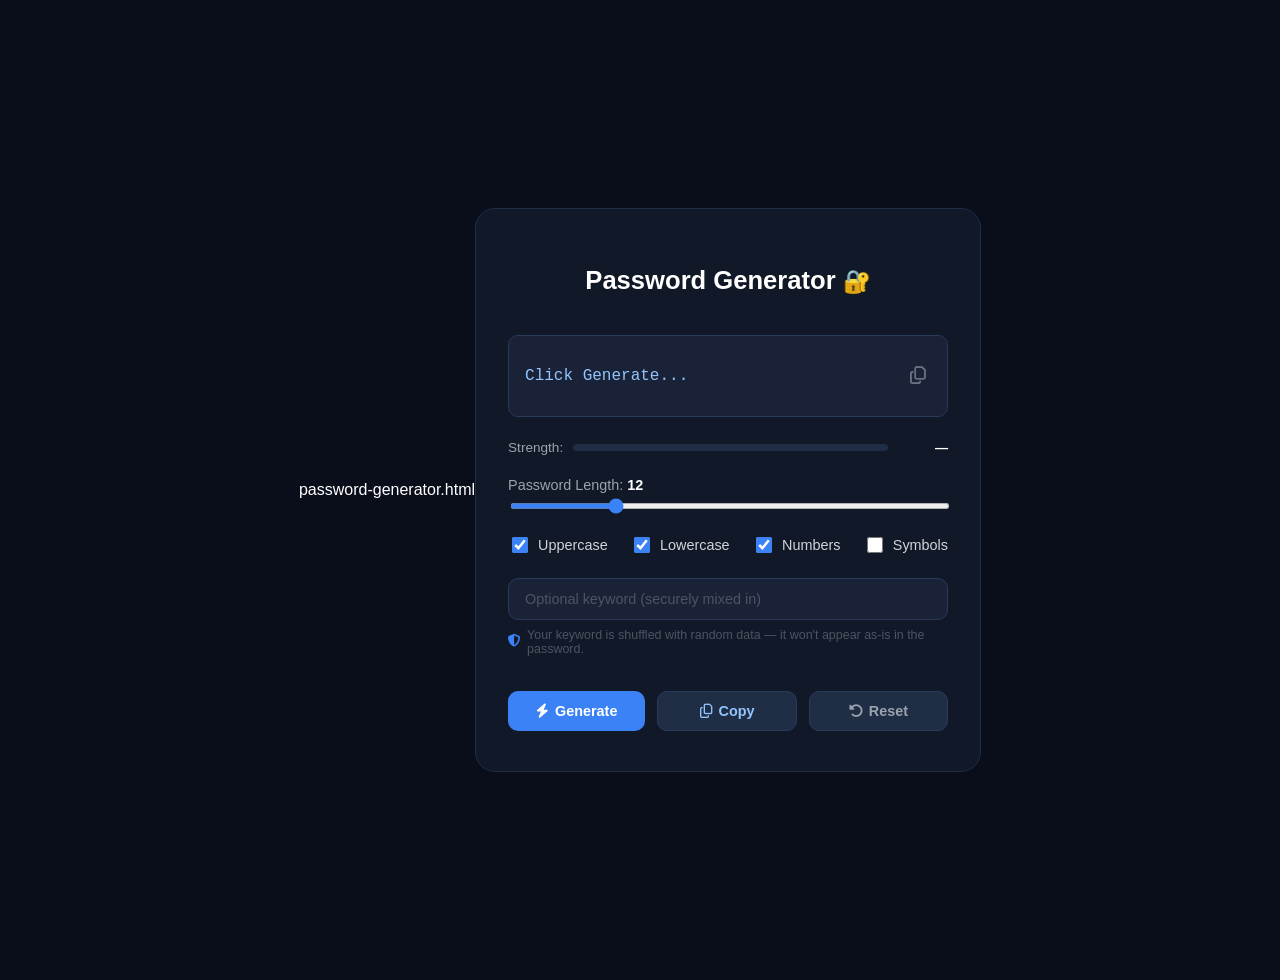
==== password-generator.html @ d683ecdb "first commit" ====
password-generator.html
<!DOCTYPE html>
<html lang="en">
<head>
  <meta charset="UTF-8" />
  <meta name="viewport" content="width=device-width, initial-scale=1.0" />
  <title>Password Generator</title>
  <link rel="stylesheet" href="https://cdnjs.cloudflare.com/ajax/libs/font-awesome/6.5.0/css/all.min.css" />
  <link rel="stylesheet" href="password-style.css" />
</head>
<body>

  <div class="card">

    <h1 class="title">Password Generator <span class="lock-icon">🔐</span></h1>

    <!-- Generated password display -->
    <div class="output-box">
      <span id="password-display">Click Generate...</span>
      <button class="icon-btn" onclick="copyPassword()" title="Copy">
        <i class="fa-regular fa-copy"></i>
      </button>
    </div>

    <!-- Strength bar -->
    <div class="strength-row">
      <span class="strength-label">Strength:</span>
      <div class="strength-bar-track">
        <div class="strength-bar-fill" id="strength-bar"></div>
      </div>
      <span class="strength-text" id="strength-text">—</span>
    </div>

    <!-- Length slider -->
    <div class="slider-section">
      <label>Password Length: <strong id="length-display">12</strong></label>
      <input type="range" id="length-slider" min="6" max="32" value="12"
             oninput="updateLength(this.value)" />
    </div>

    <!-- Checkboxes -->
    <div class="checkbox-group">
      <label class="check-label">
        <input type="checkbox" id="opt-upper" checked /> Uppercase
      </label>
      <label class="check-label">
        <input type="checkbox" id="opt-lower" checked /> Lowercase
      </label>
      <label class="check-label">
        <input type="checkbox" id="opt-numbers" checked /> Numbers
      </label>
      <label class="check-label">
        <input type="checkbox" id="opt-symbols" /> Symbols
      </label>
    </div>

    <!-- Optional keyword -->
    <div class="keyword-section">
      <input type="text" id="keyword-input"
             placeholder="Optional keyword (securely mixed in)" />
      <p class="keyword-hint">
        <i class="fa-solid fa-shield-halved"></i>
        Your keyword is shuffled with random data — it won't appear as-is in the password.
      </p>
    </div>

    <!-- Buttons -->
    <div class="btn-group">
      <button class="btn btn-generate" onclick="generatePassword()">
        <i class="fa-solid fa-bolt"></i> Generate
      </button>
      <button class="btn btn-copy" onclick="copyPassword()">
        <i class="fa-regular fa-copy"></i> Copy
      </button>
      <button class="btn btn-reset" onclick="resetAll()">
        <i class="fa-solid fa-rotate-left"></i> Reset
      </button>
    </div>

    <!-- Copy toast notification -->
    <div class="toast" id="toast">
      <i class="fa-solid fa-check"></i> Copied to clipboard!
    </div>

  </div>

  <script src="password-script.js"></script>
</body>
</html>
---- password-style.css ----
password-style.css
/* ============================================================
   password-style.css — Styles for Password Generator page
   ============================================================ */

* {
  margin: 0;
  padding: 0;
  box-sizing: border-box;
}

body {
  background-color: #0a0e1a;   /* deep navy dark background */
  min-height: 100vh;
  display: flex;
  align-items: center;
  justify-content: center;
  font-family: 'Segoe UI', Tahoma, Geneva, Verdana, sans-serif;
  color: #ffffff;
  padding: 2rem 1rem;
}

/* ---- Main Card ---- */
.card {
  background: #111827;
  border: 1px solid #1f2d45;
  border-radius: 20px;
  padding: 2.5rem 2rem;
  width: 100%;
  max-width: 440px;
  display: flex;
  flex-direction: column;
  gap: 1.4rem;
}

/* ---- Title ---- */
.title {
  font-size: 1.6rem;
  font-weight: 800;
  text-align: center;
  color: #fff;
}

.lock-icon {
  font-size: 1.4rem;
}

/* ---- Password Output Box ---- */
.output-box {
  background: #1a2238;
  border: 1px solid #2a3a5c;
  border-radius: 10px;
  padding: 0.9rem 1rem;
  display: flex;
  align-items: center;
  justify-content: space-between;
  gap: 0.5rem;
  min-height: 52px;
}

.output-box span {
  font-size: 1rem;
  font-family: 'Courier New', monospace;
  color: #93c5fd;               /* light blue for the password text */
  word-break: break-all;
  flex: 1;
}

.icon-btn {
  background: none;
  border: none;
  color: #6b7280;
  font-size: 1.1rem;
  cursor: pointer;
  padding: 4px 6px;
  border-radius: 6px;
  transition: color 0.2s, background 0.2s;
  flex-shrink: 0;
}

.icon-btn:hover {
  color: #fff;
  background: #2a3a5c;
}

/* ---- Strength Bar ---- */
.strength-row {
  display: flex;
  align-items: center;
  gap: 10px;
}

.strength-label {
  font-size: 0.85rem;
  color: #9ca3af;
  white-space: nowrap;
}

.strength-bar-track {
  flex: 1;
  height: 7px;
  background: #1f2d45;
  border-radius: 10px;
  overflow: hidden;
}

.strength-bar-fill {
  height: 100%;
  width: 0%;
  border-radius: 10px;
  transition: width 0.4s ease, background-color 0.4s ease;
}

.strength-text {
  font-size: 0.82rem;
  font-weight: 600;
  min-width: 50px;
  text-align: right;
}

/* ---- Slider ---- */
.slider-section label {
  display: block;
  font-size: 0.9rem;
  color: #9ca3af;
  margin-bottom: 0.5rem;
}

.slider-section label strong {
  color: #fff;
}

.slider-section input[type="range"] {
  width: 100%;
  accent-color: #3b82f6;        /* blue slider thumb and track */
  cursor: pointer;
  height: 6px;
}

/* ---- Checkboxes ---- */
.checkbox-group {
  display: flex;
  flex-wrap: wrap;
  gap: 0.7rem 1.4rem;
}

.check-label {
  display: flex;
  align-items: center;
  gap: 7px;
  font-size: 0.9rem;
  color: #d1d5db;
  cursor: pointer;
  user-select: none;
}

.check-label input[type="checkbox"] {
  width: 16px;
  height: 16px;
  accent-color: #3b82f6;
  cursor: pointer;
}

/* ---- Keyword Input ---- */
.keyword-section input {
  width: 100%;
  background: #1a2238;
  border: 1px solid #2a3a5c;
  border-radius: 10px;
  padding: 0.75rem 1rem;
  color: #fff;
  font-size: 0.9rem;
  outline: none;
  transition: border-color 0.2s;
}

.keyword-section input::placeholder {
  color: #4b5563;
}

.keyword-section input:focus {
  border-color: #3b82f6;
}

.keyword-hint {
  margin-top: 0.5rem;
  font-size: 0.78rem;
  color: #4b5563;
  display: flex;
  align-items: center;
  gap: 6px;
}

.keyword-hint i {
  color: #3b82f6;
  font-size: 0.8rem;
}

/* ---- Buttons ---- */
.btn-group {
  display: flex;
  gap: 0.75rem;
  flex-wrap: wrap;
}

.btn {
  flex: 1;
  padding: 0.7rem 0.5rem;
  border: none;
  border-radius: 10px;
  font-size: 0.9rem;
  font-weight: 600;
  cursor: pointer;
  display: flex;
  align-items: center;
  justify-content: center;
  gap: 6px;
  transition: transform 0.15s, opacity 0.2s;
}

.btn:hover {
  transform: translateY(-2px);
  opacity: 0.9;
}

.btn:active {
  transform: scale(0.97);
}

.btn-generate {
  background: #3b82f6;
  color: #fff;
}

.btn-copy {
  background: #1f2d45;
  color: #93c5fd;
  border: 1px solid #2a3a5c;
}

.btn-reset {
  background: #1f2d45;
  color: #9ca3af;
  border: 1px solid #2a3a5c;
}

/* ---- Toast notification ---- */
.toast {
  display: none;
  background: #22c55e;          /* green success color */
  color: #fff;
  text-align: center;
  padding: 0.6rem 1rem;
  border-radius: 8px;
  font-size: 0.88rem;
  font-weight: 600;
  animation: fadeInOut 2s ease forwards;
}

@keyframes fadeInOut {
  0%   { opacity: 0; transform: translateY(6px); }
  15%  { opacity: 1; transform: translateY(0); }
  75%  { opacity: 1; }
  100% { opacity: 0; }
}

/* ---- Responsive ---- */
@media (max-width: 480px) {
  .card { padding: 2rem 1.2rem; }
  .title { font-size: 1.3rem; }
  .btn-group { flex-direction: column; }
}
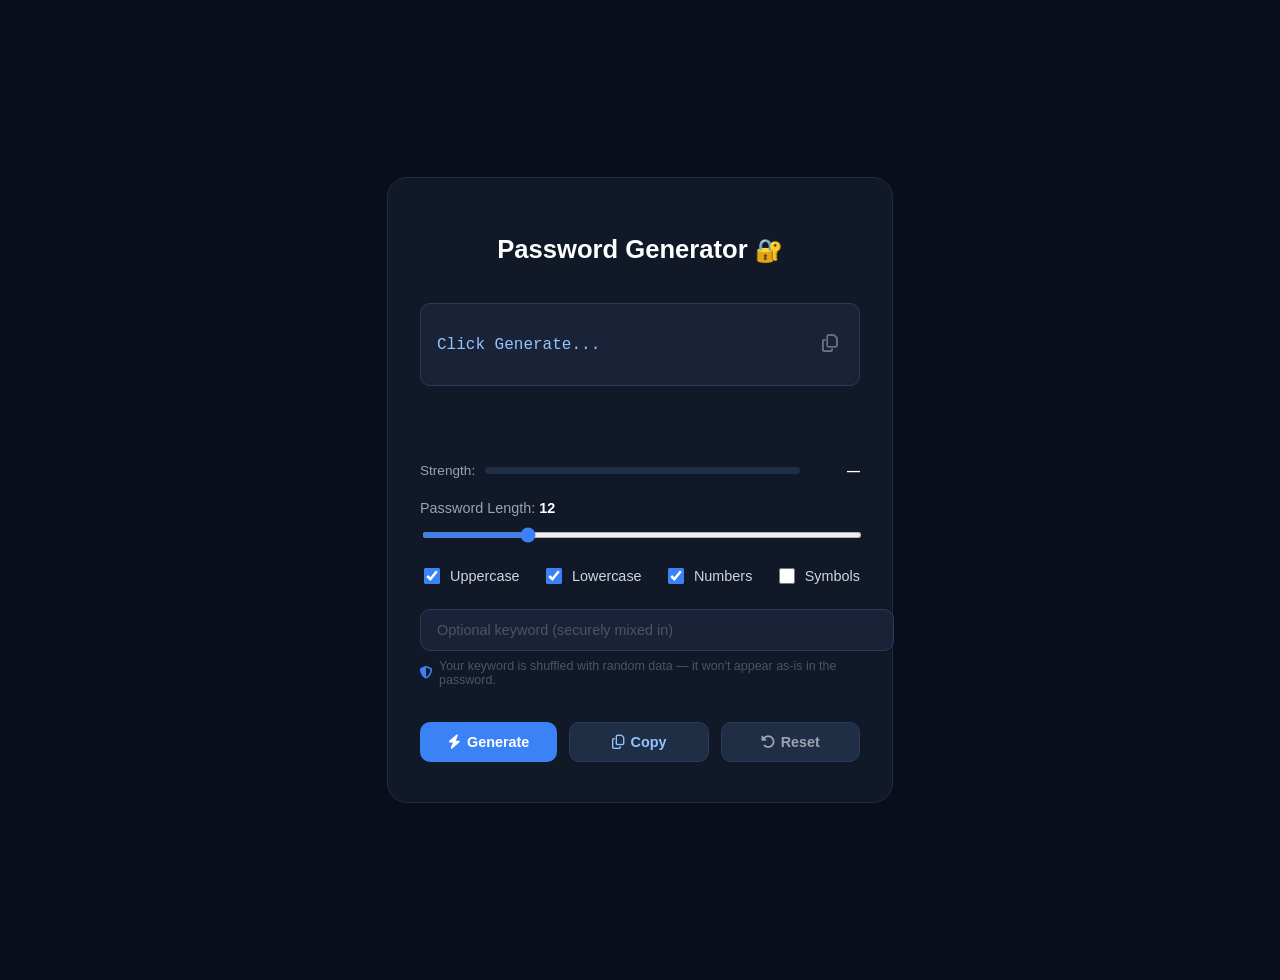
==== commit 5722dcdf: "replaced website" ====
--- a/password-generator.html
+++ b/password-generator.html
@@ -1,4 +1,4 @@
-password-generator.html
+
 <!DOCTYPE html>
 <html lang="en">
 <head>
@@ -21,7 +21,7 @@
         <i class="fa-regular fa-copy"></i>
       </button>
     </div>
-
+    <p class="error-msg" id="error-msg"></p>
     <!-- Strength bar -->
     <div class="strength-row">
       <span class="strength-label">Strength:</span>
